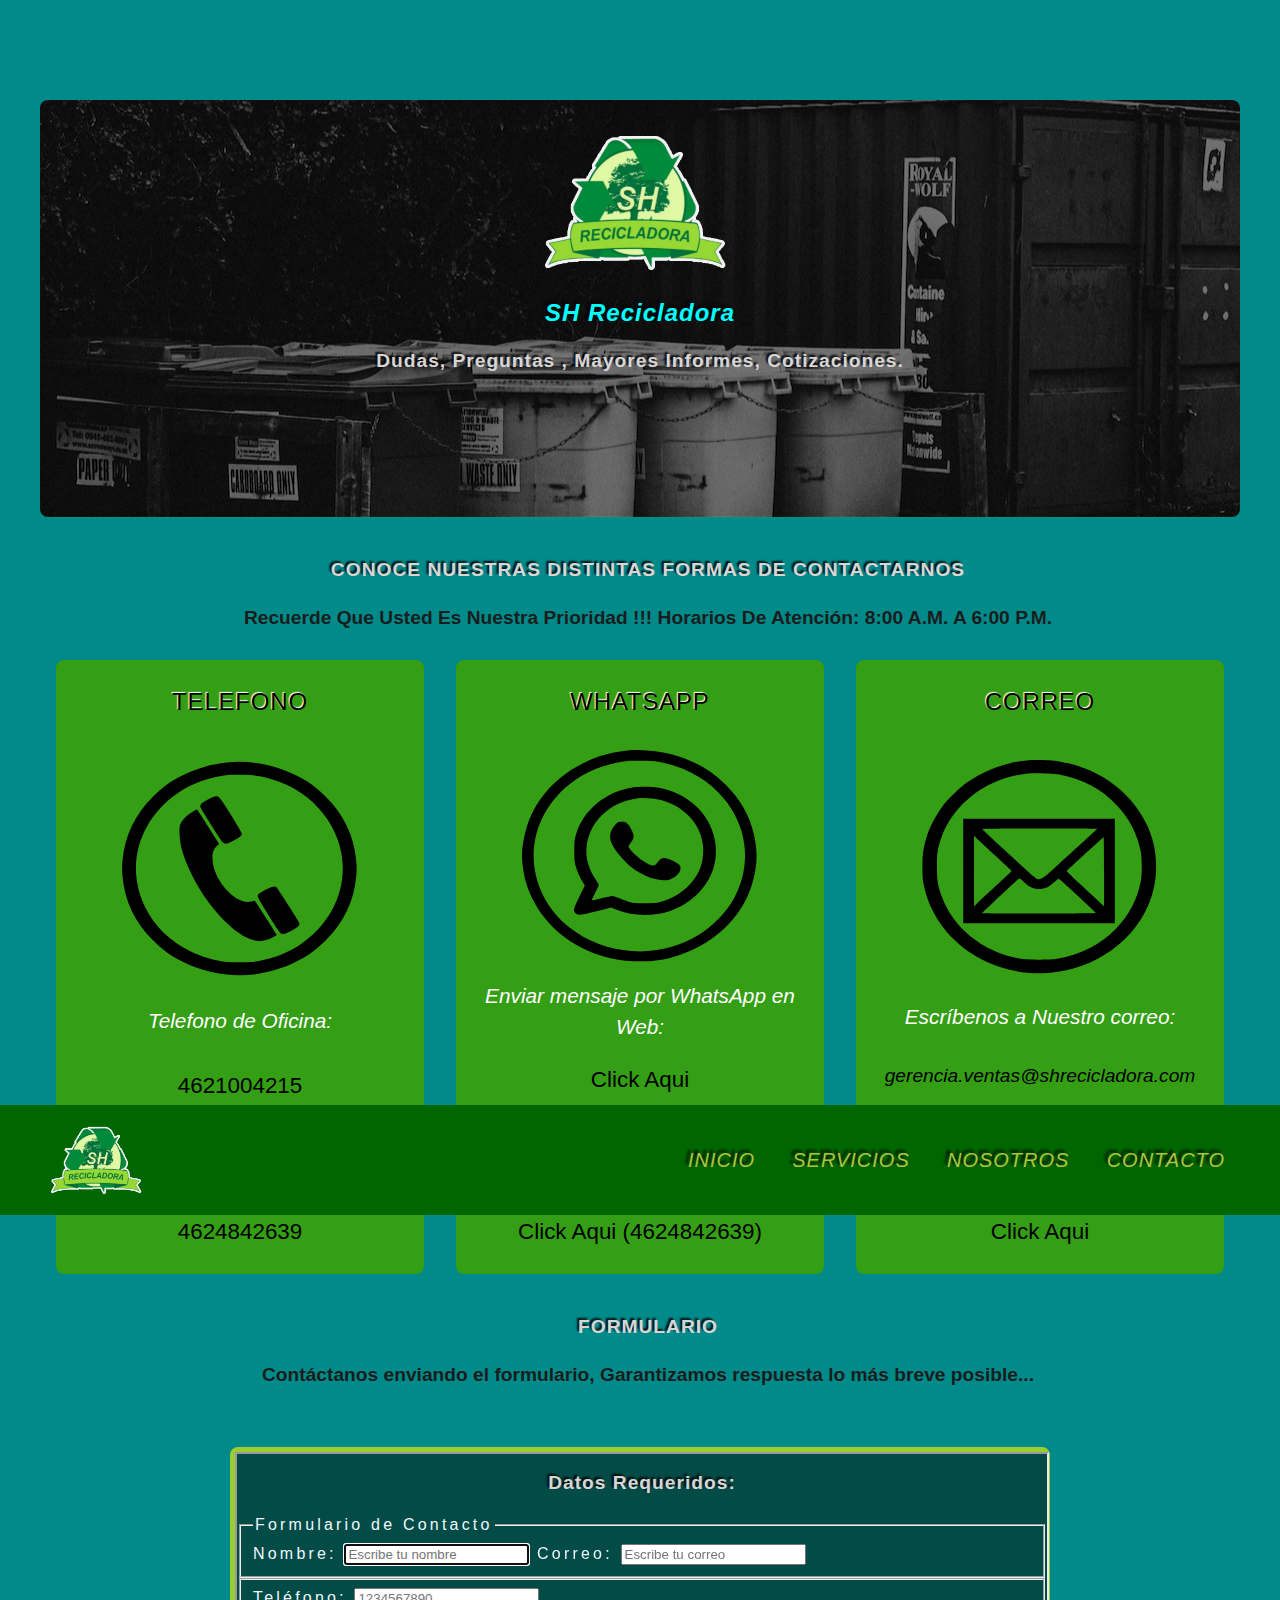
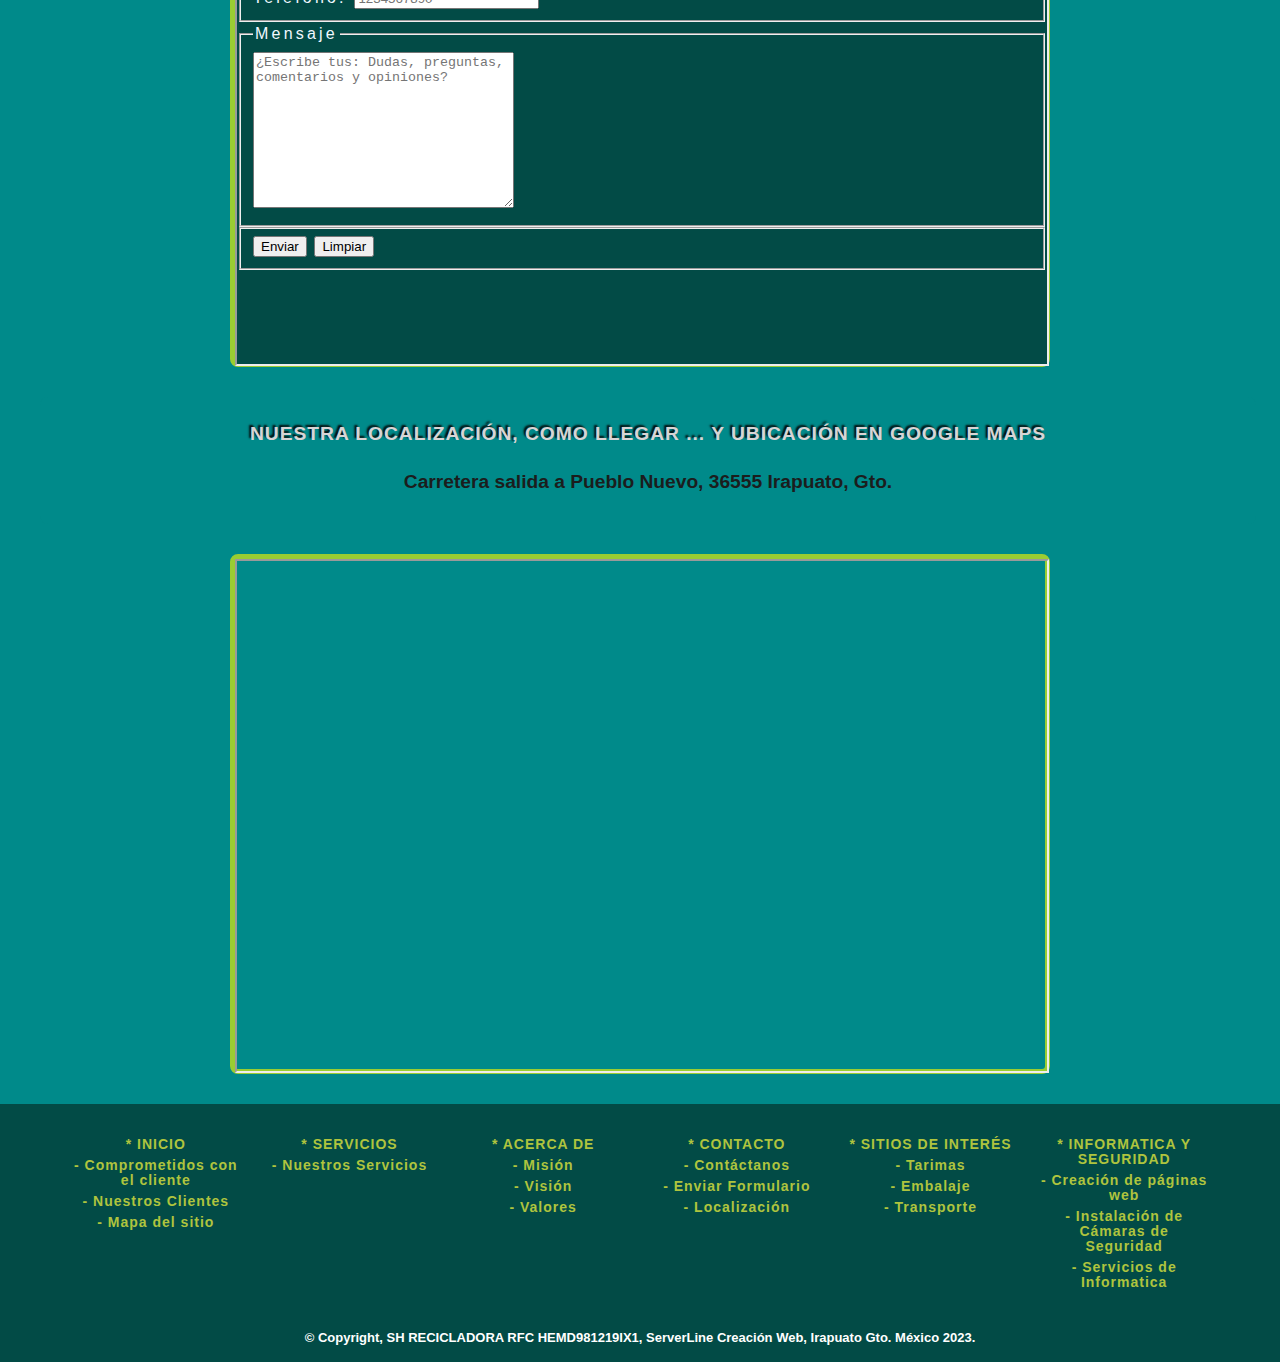
==== contacto.html @ 77ca1324 "project-complete" ====
<!DOCTYPE html>
<html lang="es">
<head id="CON">
    <meta charset="UTF-8">
    <meta http-equiv="X-UA-Compatible" content="IE=edge">
    <meta name="viewport" content="width=device-width, initial-scale=1.0">
    <meta name="descripcion" content="Servicios de manejo y transporte de residuos, especiales, industriales y domésticos e instalación de contenedores, cumpliendo con las normas de calidad y seguridad.">
    <meta name="keywords" content="Recolección de residuos, manejo de residuos, manejo de solidos, Reducir el impacto ambiental, instalación de contenedores, medio ambiente Guanajuato">
    <meta name="robots" content="index,follow">
    <title>SH Servicios</title>
    <link rel="shortcut icon" href="assets/icon/favicon.ico" type="image/ico">
    <link rel="stylesheet" href="assets/css/style.css">
</head>
<body>
    <header class="header">
        <div class="container logo-nav-container">
                <img class="logo" src="assets/img/logoSH-1.png" alt="logo SH Recicladora">
            <nav class="nav">
              <ul class="nav-menu">
                <li class="nav-menu-item">
                    <a href="index.html" class="nav-menu-link">Inicio</a></li>
                <li class="nav-menu-item">
                    <a href="servicios.html" class="nav-menu-link">Servicios</a></li>
                <li class="nav-menu-item">
                    <a href="nosotros.html" class="nav-menu-link">Nosotros</a></li>
                <li class="nav-menu-item">
                    <a href="contacto.html#CON" class="nav-menu-link">Contacto</a></li>
             </ul>
          </nav>     
        </div>        
    </header>   
    <main class="main">
        <div class="container-contacto imgcontainer">
           <img class="logo-ini" src="assets/img/logoSH-1.png" alt="logo SH Recicladora">
               <h1 class="name-emp">SH Recicladora</h1>
               <h2 id="CL" class="titulo">Dudas, Preguntas , Mayores Informes, Cotizaciones.</h2>
   </div>   
<section class="section">
    <div class="container-services">
      
       <div class="servicios-container">
           <div class="box_section">
               <h2 class="titulo">CONOCE NUESTRAS DISTINTAS FORMAS DE CONTACTARNOS</h2>
               <h3 class="descripcion">Recuerde Que Usted Es Nuestra Prioridad !!! Horarios De Atención: 8:00 A.M. A 6:00 P.M.</h3>
           </div>        
      </div>
      <div class="group-contacto">
         <div class="group-contacto-icon">
            <div class="contacto-icon">
               <p class="text-icon-contacto">TELEFONO</p>
               <img src="assets/img/tel.svg" alt="icon telefono">
               <p class="text-icon-text">Telefono de Oficina:</p><a class="cont-link" href="tel:+524621004215">4621004215</a>
               <p class="text-icon-text">Asesor personalizado:</p><a class="cont-link"  href="tel:+524624842639">4624842639</a>
           </div>
           <div class="contacto-icon">
            <p class="text-icon-contacto">WHATSAPP</p>
               <img src="assets/img/whats.svg" alt="icon WhatsApp">
               <p class="text-icon-text">Enviar mensaje por WhatsApp en Web:</p><a class="cont-link" href="https://web.whatsapp.com/send/?phone=524624842639" target="_blank">Click Aqui</a>
               <p class="text-icon-text">Enviar mensaje a WhatsApp con la aplicación:</p><a class="cont-link" href="https://api.whatsapp.com/send?phone=524624842639" target="_blank">Click Aqui (4624842639)</a>
           </div>
           <div class="contacto-icon">
            <p class="text-icon-contacto">CORREO</p>
               <img src="assets/img/correo.svg" alt="icon correo">
               <p class="text-icon-text">Escríbenos a Nuestro correo:</p><a class="cont-link-correo">gerencia.ventas@shrecicladora.com</a>
               <p class="text-icon-text">Enviar Correo:</p><a class="cont-link" href="mailto:gerencia.ventas@shrecicladora.com?subject=Necesito-información">Click Aqui</a>
           </div>
         </div>
       </div>
    </div>
   </section>

    <section>
      <div class="servicios-container">
      <div class="box_section">
          <h2 class="titulo">FORMULARIO</h2>
          <h3 class="descripcion">Contáctanos enviando el formulario, Garantizamos respuesta lo más breve posible...</h3>
      </div>        
    </div>
  </section>
  <div class="content-frame">
    <iframe  class="ubication" src="formulario.html" allowfullscreen="" loading="lazy" referrerpolicy="no-referrer-when-downgrade"></iframe>
</div>
    <section>
        <div id="MAP" class="servicios-container">
        <div class="box_section">
            <h2 class="titulo">NUESTRA LOCALIZACIÓN, COMO LLEGAR ... Y UBICACIÓN EN GOOGLE MAPS</h2>
            <h3 class="descripcion">Carretera salida a Pueblo Nuevo, 36555 Irapuato, Gto.</h3>
        </div>        
      </div>
    </section>
    <div class="content-frame">
         <iframe class="ubication" src="https://www.google.com/maps/embed?pb=!1m18!1m12!1m3!1d1109.9800712113222!2d-101.36092366255862!3d20.64869601468327!2m3!1f0!2f0!3f0!3m2!1i1024!2i768!4f13.1!3m3!1m2!1s0x842c7e3e8316caa7%3A0x83712233f9ca1e9a!2sSh%20Recicladora!5e0!3m2!1ses-419!2smx!4v1686993323607!5m2!1ses-419!2smx" allowfullscreen="" loading="lazy" referrerpolicy="no-referrer-when-downgrade"></iframe>
    </div>
   <!-- FOOTER -->
</main> 
<footer id="MS" class="container-footer">
    <div class="footer_seccion"> 
      <div class="footer_inicio">
         <div class="footer_servicios"> 
            <nav class="nav-footer">   
          <ul class="nav-maps">
            <li class="nav-map-item">
                <a href="index.html" class="nav-map-link">* INICIO</a></li>
            <li class="nav-map-item">
                <a href="index.html#CC" class="nav-map-link">- Comprometidos con el cliente</a></li>
            <li class="nav-map-item">
                <a href="index.html#NC" class="nav-map-link">- Nuestros Clientes</a></li>
            <li class="nav-map-item">
                <a href="index.html#MS" class="nav-map-link">- Mapa del sitio</a></li>
          </ul>
        </nav>    
          </div>
      <div class="footer_servicios"> 
        <nav class="nav-footer"> 
         <ul class="nav-maps">
            <li class="nav-map-item">
                <a href="servicios.html" class="nav-map-link">* SERVICIOS</a></li>
            <li class="nav-map-item">
                <a href="servicios.html#SS" class="nav-map-link">- Nuestros Servicios</a></li>
         </ul>
        </nav>
      </div>
        <div class="footer_acerca">
            <nav class="nav-footer">    
          <ul class="nav-maps">
            <li class="nav-map-item">
                <a href="nosotros.html" class="nav-map-link">* ACERCA DE</a></li>
            <li class="nav-map-item">
                <a href="nosotros.html#MIS" class="nav-map-link">- Misión</a></li>
            <li class="nav-map-item">
                <a href="nosotros.html#VISION" class="nav-map-link">- Visión</a></li>
           <li class="nav-map-item">
                <a href="nosotros.html#VAL" class="nav-map-link">- Valores</a></li>
          </ul>
            </nav>
        </div>
        <div class="footer_contacto">   
            <nav class="nav-footer"> 
          <ul class="nav-maps">
            <li class="nav-map-item">
                <a href="contacto.html#CON" class="nav-map-link">* CONTACTO</a></li>
            <li class="nav-map-item">
                <a href="contacto.html#CL" class="nav-map-link">- Contáctanos</a></li>
            <li class="nav-map-item">
                <a href="contacto.html#FORM" class="nav-map-link">- Enviar Formulario</a></li>
            <li class="nav-map-item">
                <a href="contacto.html#MAP" class="nav-map-link">- Localización</a></li>
         </ul>
            </nav>
        </div>
         <div class="footer_sitios"> 
            <nav class="nav-footer"> 
           <ul class="nav-maps">
            <li class="nav-map-item">
                <a href="#" class="nav-map-link">* SITIOS DE INTERÉS</a></li>
            <li class="nav-map-item">
                <a href="#" class="nav-map-link">- Tarimas</a></li>
            <li class="nav-map-item">
                <a href="#" class="nav-map-link">- Embalaje</a></li>
            <li class="nav-map-item">
                <a href="#" class="nav-map-link">- Transporte</a></li>
            </ul>
            </nav>
          </div>
         <div class="footer_informatica"> 
            <nav class="nav-footer"> 
            <ul class="nav-maps">
             <li class="nav-map-item">
               <a href="#" class="nav-map-link">* INFORMATICA Y SEGURIDAD</a></li>
            <li class="nav-map-item">
               <a href="#" class="nav-map-link">- Creación de páginas web</a></li>
            <li class="nav-map-item">
               <a href="#" class="nav-map-link">- Instalación de Cámaras de Seguridad</a></li>
            <li class="nav-map-item">
                <a href="#" class="nav-map-link">- Servicios de Informatica</a></li>
         </ul>
         </nav>
         </div> 
      </div>
    </div> 
        <div class="copyrith">
          <h3 class="pie-page">&#169; Copyright, SH RECICLADORA RFC HEMD981219IX1, ServerLine Creación Web, Irapuato Gto. México 2023.</h3>
        </div>
    </footer>  
</body>
</html>
---- assets/css/style.css ----
html {
    font-size: 16px;
    line-height: 1.5;
}
.form-body {
    margin: 0;
    background-color: #024b46;
}
body {
   /***padding-top: 100px;***/
    margin: 0;
    background-color: #008a8a;
    display: grid;
    min-height: 100vh;
    grid-template-rows: auto 1fr auto;
}
.logo {
    height: 70px;
    margin-right: 40px;
    margin-left: 10px;
}
.header {
    background: hsl(120, 100%, 20%);
 /***   height: 100px;
    position: fixed;
    width: 100%;
    top: 0;
    left: 0;***/
    position: fixed;
    width: 100%;
    padding:  0.3em 0;
    letter-spacing:  0.2em;
    margin-bottom: 5em;

}
.formulario {
    font-family: Arial, Helvetica, sans-serif;
    font-size: 16px;
    color: #f0f8ff;
    letter-spacing:  0.2em;
}  
.logo-nav-container {
    display: flex;
    justify-content: space-between;
    align-items: center;
    margin: 0 auto;
}
.nav-menu {
    margin: 0;
    padding: 0;
    list-style: none;
}
.container {
    width: 96%;
    max-width: 1200px;
    align-items: center;
    margin: 0 auto;
}

.nav-menu-item {
    display: inline-block;
    line-height:  92px;
    margin: 0 auto;
}
.nav-menu-link {
    display: flex;
    text-decoration: none;
    text-shadow: -3px -3px 3px hsl(0, 0%, 2%);
    /***-webkit-text-stroke: 1px #afc43e;***/
    letter-spacing: 1px;
    color: #afc43e;
    font-family:'Gill Sans', 'Gill Sans MT', Calibri, 'Trebuchet MS', sans-serif;
    font-style: oblique;
    font-size:  20px;
    padding: 4px 15px;
    border-radius: 3px;
    text-transform: uppercase;
}
.nav-menu-link:hover {
    color: #f0f8ff;
    /***cursor: pointer;***/
}
.nav-menu-link:active {
    color: hsl(60, 3%, 6%);
}
.nav-menu-link:focus {
    color: #93ff05;
}
.main {
    width: 1200px;
    height: auto;    
    margin: 0 auto;
}
.container-nosotros {
    padding-top: 2rem;
    padding-bottom: 5.3rem;
    background-image: linear-gradient(rgba(0,0,0,0.5), rgba(0,0,0,0.5)), url(../img/nosotros2.jpg);
    background-position: center center;
    background-repeat: no-repeat;
    width: 1200px;
    height: 180px;    
    margin: 0 auto;
}
.container-service {
    padding-top: 2rem;
    padding-bottom: 5.3rem;
    background-image: linear-gradient(rgba(0,0,0,0.5), rgba(0,0,0,0.5)), url(../img/servicios.jpg);
    background-position: center center;
    background-repeat: no-repeat;
    width: 1200px;
    height: 180px;    
    margin: 0 auto;
}
.container-main {
    padding-top: 2rem;
    padding-bottom: 5.3rem;
    background-image: linear-gradient(rgba(0,0,0,0.5), rgba(0,0,0,0.5)), url(../img/bg-home.jpg);
    background-position: center center;
    background-repeat: no-repeat;
    width: 1200px;
    height: 180px;    
}
.container-contacto {
    padding-top: 2rem;
    padding-bottom: 5.3rem;
    background-image: linear-gradient(rgba(0,0,0,0.5), rgba(0,0,0,0.5)), url(../img/contenedor.jpg);
    background-position: center center;
    background-repeat: no-repeat;
    width: 1200px;
    height: 180px;    
    margin: 0 auto;
}
.imgcontainer {
    border-radius: 0.5em;
    /***display: flexbox;***/
    justify-content: space-between;
    align-items: center;
    text-align: center;
    width: 1200px;
    height: 300px;    
    margin-top: 100px;
}
.logo-ini {
    display: flexbox;
    align-content: center;
    height: 140px;
    margin-right: 10px;
}
.name-emp {
    font-family:'Segoe UI', Tahoma, Geneva, Verdana, sans-serif;
    letter-spacing: 1px;
    text-shadow: -3px -3px 3px hsl(0, 0%, 2%);
    color: #00ffff;
    font-style: oblique;
    font-size: 1.5rem;
    text-align: center;
    
}
.titulo {
    font-family: 'Segoe UI', Tahoma, Geneva, Verdana, sans-serif;
    color: #d8d5d5;
    margin: 15px;
    /**margin-left: 100px;***/
    text-shadow: -2px -2px 2px hsl(0, 0%, 2%);
    letter-spacing: 1px;
    font-size: 1.2rem;
    text-align: center;
}
.descripcion {
    font-family: Arial, Helvetica, sans-serif;
    font-size: 1.2rem;
    color: #1b1d1d;
    text-align: center;
}

/*** ICONS SLIDE***/
.container-services {
    max-width: 1200px;
    padding: 1em;
    align-items: center;
    flex-direction: column;
    gap: 1em;
}
.servicios-container {
    align-items: center;
    gap: 1em;

}

.servicios-container .box_section:nth-child(1) {
    background-color: #008a8a;
}

.servicios-container .box_section {
    width: 100%;
    padding: 0.5em;
    border-radius: 0.5em;
    min-height: 50px;
    align-items: center;
    flex-direction: column;
    justify-content: space-between;
}
/* Main */
.group-services {
    align-items: center;
}

/* main menu*/
.group-services-icons {
    width: 100%;
    display: flex;
    flex-wrap: nowrap;
    gap: 1em;
}

.group-services-icons .service_icons {
    padding:0cap;
    border-radius: 0.5em;
    width: 24%;
    min-height: 200px;
    display: flex;
    flex-direction: column;
    justify-content: space-between;
}

.group-services-icons .service_icons:nth-child(1) {
    background-color: #349e14;
}

.group-services-icons .service_icons:nth-child(2) {
    background-color: #349e14;
}

.group-services-icons .service_icons:nth-child(3) {
    background-color: #349e14;
}

.group-services-icons .service_icons:nth-child(4) {
    background-color: #349e14;
}
/***MAIN DE icons PAGE SERVICIOS***/
.group-service-icon {
    width: 100%;
    display: flex;
    flex-wrap: nowrap;
    gap: 1em;
}

.group-service-icon .service_icon {
    padding:0cap;
    border-radius: 0.5em;
    width: 19%;
    min-height: 200px;
    display: flex;
    flex-direction: column;
    justify-content: space-between;
}

.group-service-icon .service_icon:nth-child(1) {
    background-color: #349e14;
}

.group-service-icon .service_icon:nth-child(2) {
    background-color: #349e14;
}

.group-service-icon .service_icon:nth-child(3) {
    background-color: #349e14;
}

.group-service-icon .service_icon:nth-child(4) {
    background-color: #349e14;
}
.group-service-icon .service_icon:nth-child(5) {
    background-color: #349e14;
}
/*** contacto **************************************************************************/
/* Main */
.group-contacto {
    align-items: center;
}

/* main menu*/
.group-contacto-icon {
    
    display: flex;
    flex-wrap: nowrap;
    gap: 2em;
}

.group-contacto-icon .contacto-icon {
    padding: 0cap;
    border-radius: 0.5em;
    width: 32%;
    min-height: 200px;
    display: flex;
    flex-direction: column;
    justify-content: space-between;
    align-items: center;
}
.group-contacto-icon .contacto-icon img {
    width: 250px;
    justify-content: space-between;
    align-items: center;
}
.group-contacto-icon .contacto-icon:nth-child(1) {
    background-color: #349e14;
}

.group-contacto-icon .contacto-icon:nth-child(2) {
    background-color: #349e14;
}

.group-contacto-icon .contacto-icon:nth-child(3) {
    background-color: #349e14;
}

/**** text icons contacto page ***/
.text-icon-contacto {
    font-family: 'Segoe UI', Tahoma, Geneva, Verdana, sans-serif;
    color: #000000;
    text-shadow: -1px -1px 1px hsl(0, 0%, 100%);
    letter-spacing: 0.8px;
    font-size: 1.5rem;
    text-align: center;
}
.text-icon-text {
    text-decoration: none;
    padding: 0px;
    font-family: Arial, Helvetica, sans-serif;
    font-size: 1.3rem;
    font-style: italic;
    color: #ffffff;
    text-align: center;
    margin: 10px;

}
/*** LINK CORREO EN CONTACTO***/
.cont-link-correo {
    text-decoration: none;
    padding: 10px;
    font-family: Arial, Helvetica, sans-serif;
    font-style: italic;
    font-size: 1.2rem;
    color: #000000;
    text-align: center;
    margin-bottom: 2rem;
}
/*** TEXT ICONS CONTACTO ***/
.cont-link {
    text-decoration: none;
    padding: 10px;
    font-family: Arial, Helvetica, sans-serif;
    font-size: 1.4rem;
    color: #000000;
    text-align: center;
    margin-bottom: 1rem;

}
.cont-link :hover {
    color: #ffffff;
    /***cursor: pointer;***/
}
.cont-link :active {
    color: hsl(182, 83%, 45%);
}
.cont-link :focus {
    color: #cd05ff;
}
/************* Map GOOGGLE **************/
.content-frame {
    position: flex;
    width: 810px;
    height: 510px;
    border-radius: 0.5em;
    margin-top: 1px;
    margin: 0 auto;
    border: 5px solid yellowgreen;
    margin: 30px auto;
}
.ubication {
    width: inherit;
    height: inherit;
   /*** object-fit: cover;***/
}

/*** text icons main inicio***/
.text-icons {
    font-family: 'Segoe UI', Tahoma, Geneva, Verdana, sans-serif;
    color: #000000;
    text-shadow: -1px -1px 1px hsl(0, 0%, 100%);
    letter-spacing: 0.8px;
    font-size: 1.3rem;
    text-align: center;
}
/*** text icons page servicios main***/
.text-icon {
    font-family: 'Segoe UI', Tahoma, Geneva, Verdana, sans-serif;
    color: #000000;
    text-shadow: -1px -1px 1px hsl(0, 0%, 100%);
    letter-spacing: 0.8px;
    font-size: 1.2rem;
    text-align: center;
}
/** text MAIN inicio **/
.text-descrip-icons {
    font-family: Arial, Helvetica, sans-serif;
    font-size: 1.1rem;
    color: #ffffff;
    text-align: center;
    margin: 5px;

}
/*** text main page servicios***/
.text-descrip-icon {
    font-family: Arial, Helvetica, sans-serif;
    font-size: 1.2rem;
    color: #ffffff;
    text-align: center;
    margin: 5px;
}
/*** servicios slide ****/
.servicios-img {
    background-image: linear-gradient(rgba(0,0,0,0.5), rgba(0,0,0,0.5)), url(../img/infra.jpg);
}
/*** clientes en inicio slide ****/
.clientes-img {
    background-image: linear-gradient(rgba(0,0,0,0.5), rgba(0,0,0,0.5)), url(../img/track.jpg);
}
/*** nosotros slide ***/
.mision-img {
    background-image: linear-gradient(rgba(0,0,0,0.5), rgba(0,0,0,0.5)), url(../img/nosotros1.jpg);
}
.valores-img {
    background-image: linear-gradient(rgba(0,0,0,0.5), rgba(0,0,0,0.5)), url(../img/nosotros1.jpg);
}
/**** nosotros pages secciones ******/


.titulo-nosotros {
    padding: 15px 0px;
    color: #00ffff;
    font-family: 'Segoe UI', Tahoma, Geneva, Verdana, sans-serif;
    text-shadow: -1px -1px 1px #000000;
    letter-spacing: 1px;
    text-align: center;
    font-size: 25px;

}
.descripcion-nosotros {
    padding: 20px 0px;
    color: #61f00e;
    font-family: Arial, Helvetica, sans-serif;
    text-shadow: -1px -1px 1px #000000;
    letter-spacing: 1px;
    text-align: center;
    font-size: 17px;
}
/*** text en slide page nosotros ***/
.nosotros-text {
    padding: 0px 0px;
    color: #0ac7e9;
    font-family: Arial, Helvetica, sans-serif;
    text-shadow: -1px -1px 1px #000000;
    letter-spacing: 1px;
    text-align: center;
    font-size: 17px;
}
/*** TITULO EN SLIDE NOSOTROS PAGE***/
.txt-tit-nosotros {
    padding: 35px 0px;
    color: #61f00e;
    font-family: 'Segoe UI', Tahoma, Geneva, Verdana, sans-serif;
    text-shadow: -1px -1px 1px #000000;
    letter-spacing: 1px;
    text-align: center;
    font-size: 25px;
    
}
/*** box en slide pages ***/
.bg-sec1 {
  /***position: absolute;***/
  border-radius: 0.5em;
  background-attachment: fixed;
  background-size: auto;
  background-position: center;
  width: 100%;
  height: 300px;
  margin: 30px auto;
}
/*** text en slide pages ***/
.bg-txt1 {
    font-family: 'Segoe UI', Tahoma, Geneva, Verdana, sans-serif;
    padding: 130px 0px;
    color: #1bf3a0;
    text-shadow: -1px -1px 1px #000000;
    letter-spacing: 1px;
    text-align: center;
    font-size: 20px;
}
.img-clientes {
    
    width: auto;
    height: auto;
}
.img-container {
    justify-content: space-between;
    text-align: center;
    width: auto;
    height: auto;    
    margin: 30px auto;
}
/*** UBICACION CONTACTO ***/
.ubication {
   

}
/*** FOOTER NAV ***/

.container-footer  {
    /***border-radius: 0.5em;***/
    background: #024b46; 
    text-align: center;
    padding: 0.1em 0;
   /*** margin-top: auto;***/
    /***width: auto;***/
    /***justify-content: space-between;***/
}
.titulo-map {
    width: 98%;
    height: 90%;
    text-decoration: none;
    text-shadow: -2px -2px 2px hsl(0, 0%, 2%);
    /***-webkit-text-stroke: 1px #afc43e;**/
    color: #afc43e;
    font-family:'Gill Sans', 'Gill Sans MT', Calibri, 'Trebuchet MS', sans-serif;
    font-size:  14px;
    padding: 4px 5px;
    border-radius: 2px;
    margin-right: 2px;
}
.map {
    text-align: left;
    width: 1200px;
    height: 16px;
}
.footer_seccion {
    width: 90%;
	max-width: 1200px;
	margin: auto;
	padding: 20px 0;

    /*** grid ***/
    display: grid;
    grid-template-columns: 6fr auto;
    
}
.footer_inicio {
    
    /*** grid ***/
    display: grid;
    grid-template-columns: repeat(6, 1fr);
    gap: 10px;
}
.nav-footer {
    border-radius: 5px;
	min-height: 5px;
	font-weight: bold;
	padding: 5px;
	/**position: relative;**/
	overflow: hidden;
	background-size: cover;
	background-position: center center;
}
.text-footer {
    font-family: Arial, Helvetica, sans-serif;
    font-size: 16px;
    color: #141414;
   text-align: center;
   margin: 20px;
}

.nav-maps {
    margin: 0;
    padding: 0;
    list-style: none;
    
}
.nav-map-item {
    display: flex;
    line-height:  15px;
    margin: 0px auto;
    
}

.nav-map-link {
    width: 100%;
    height: 100%;
    text-decoration: none;
    letter-spacing: 1px;
    color: #afc43e;
    font-family:'Gill Sans', 'Gill Sans MT', Calibri, 'Trebuchet MS', sans-serif;
    font-size:  14px;
    border-radius: 5px;
    margin-inline: 3px;
    margin-top: 6px;
    
}
.nav-map-link:hover {
    color: #f0f8ff;
    /***cursor: pointer;***/
}
.nav-map-link:active {
    color: hsl(60, 3%, 6%);
}
.nav-map-link:focus {
    color: #93ff05;
}
.pie-page {
    height: 20px;
    justify-content: space-between;
    font-family: Arial, Helvetica, sans-serif;
    font-size: 13px;
    color: #ffffff;
    text-align: center;
    
}
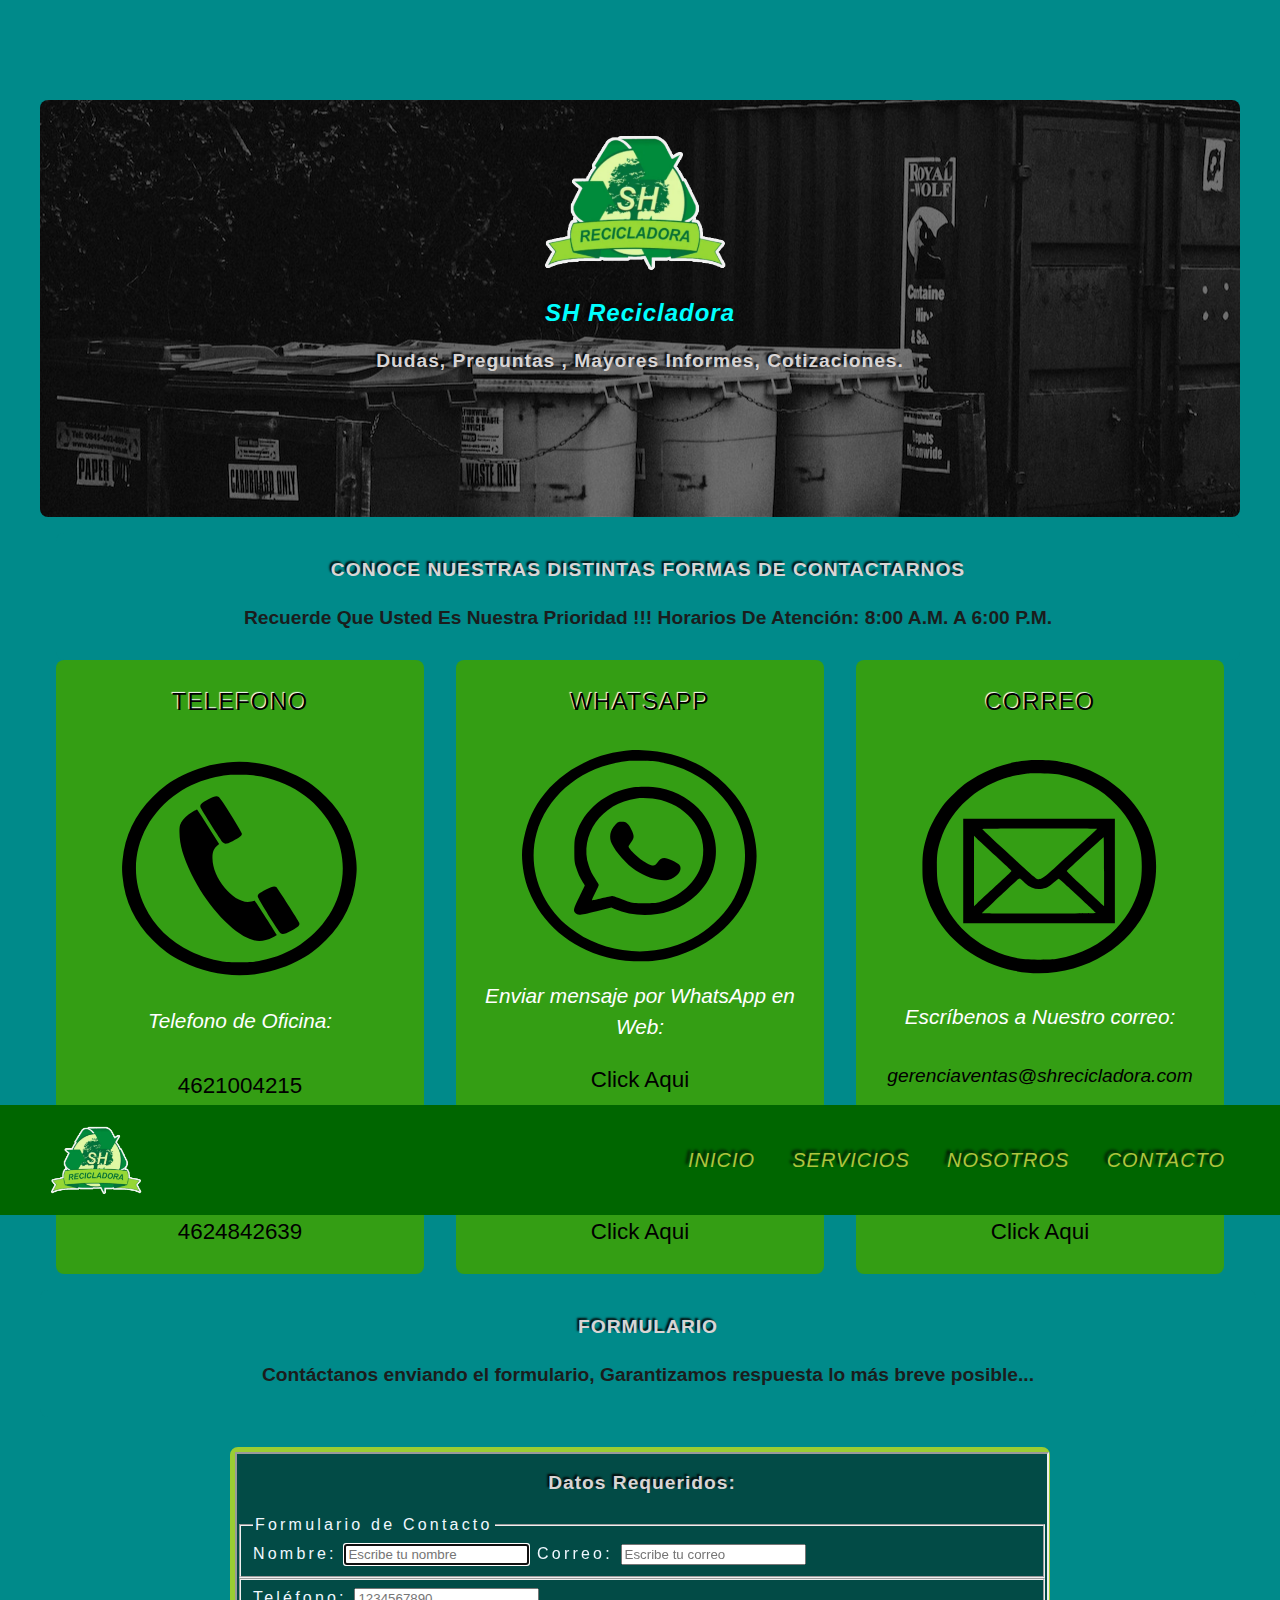
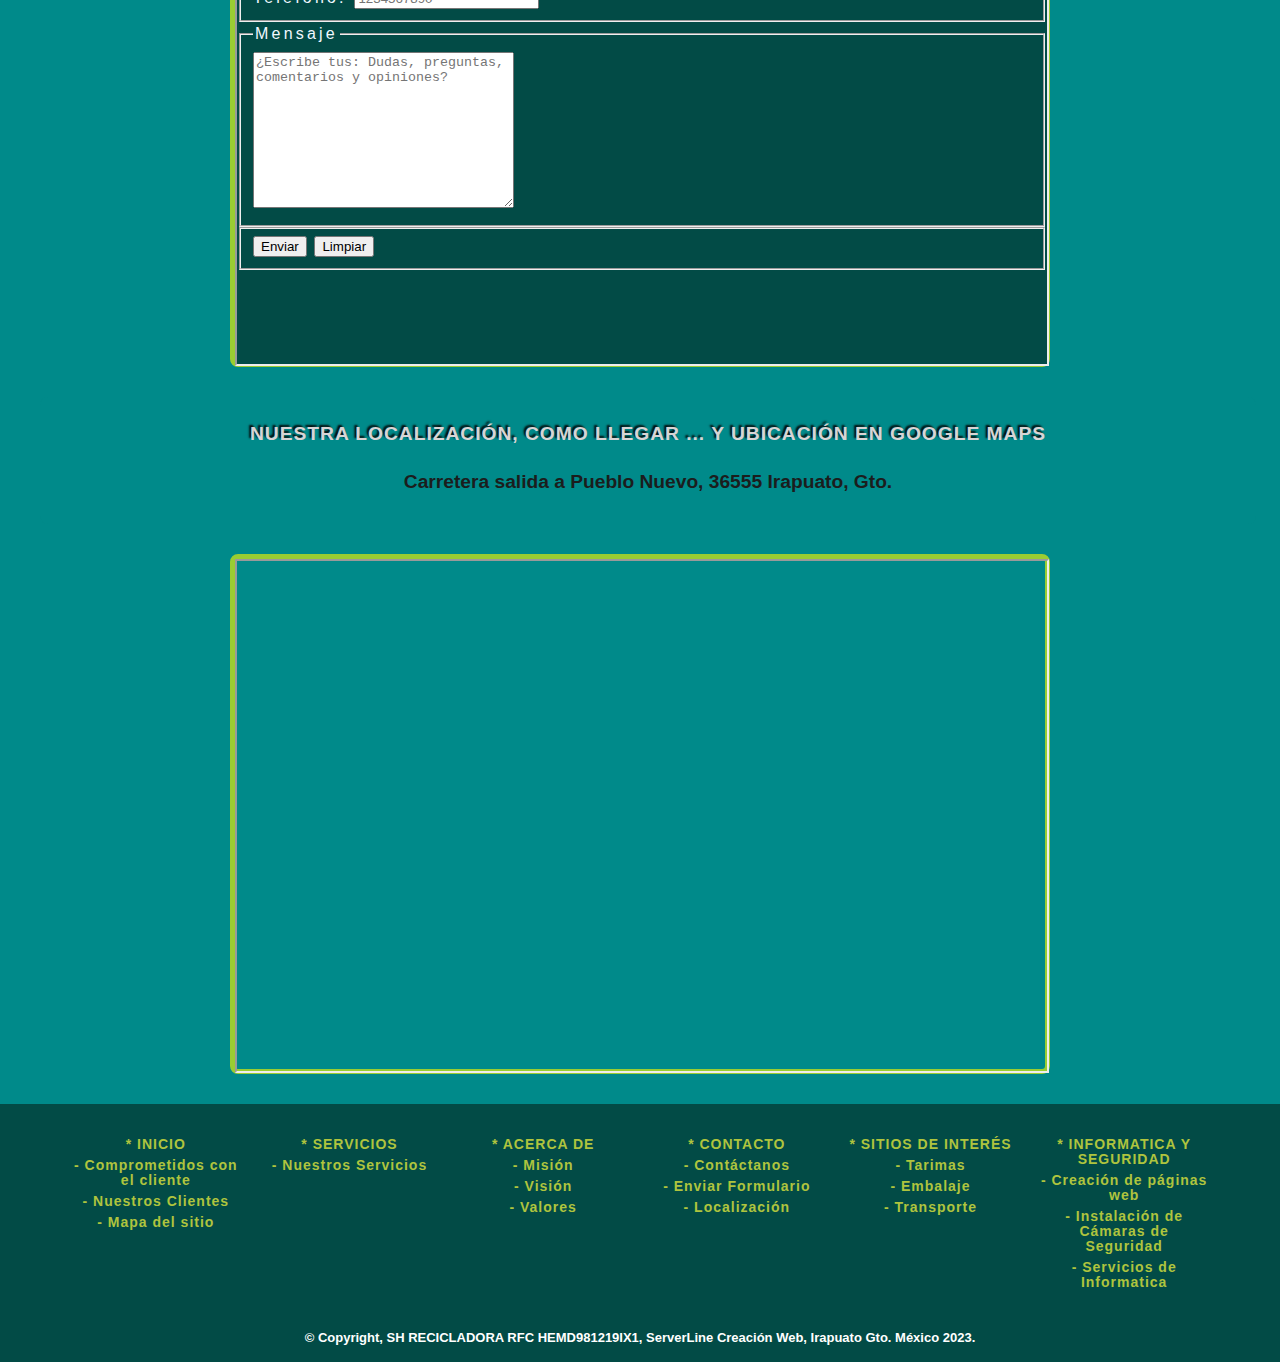
==== commit 78595f9d: "actualizado palabara scrap y correos nuevos" ====
--- a/contacto.html
+++ b/contacto.html
@@ -7,7 +7,7 @@
     <meta name="descripcion" content="Servicios de manejo y transporte de residuos, especiales, industriales y domésticos e instalación de contenedores, cumpliendo con las normas de calidad y seguridad.">
     <meta name="keywords" content="Recolección de residuos, manejo de residuos, manejo de solidos, Reducir el impacto ambiental, instalación de contenedores, medio ambiente Guanajuato">
     <meta name="robots" content="index,follow">
-    <title>SH Servicios</title>
+    <title>SH Contacto</title>
     <link rel="shortcut icon" href="assets/icon/favicon.ico" type="image/ico">
     <link rel="stylesheet" href="assets/css/style.css">
 </head>
@@ -56,13 +56,13 @@
             <p class="text-icon-contacto">WHATSAPP</p>
                <img src="assets/img/whats.svg" alt="icon WhatsApp">
                <p class="text-icon-text">Enviar mensaje por WhatsApp en Web:</p><a class="cont-link" href="https://web.whatsapp.com/send/?phone=524624842639" target="_blank">Click Aqui</a>
-               <p class="text-icon-text">Enviar mensaje a WhatsApp con la aplicación:</p><a class="cont-link" href="https://api.whatsapp.com/send?phone=524624842639" target="_blank">Click Aqui (4624842639)</a>
+               <p class="text-icon-text">Enviar mensaje a WhatsApp con la aplicación:</p><a class="cont-link" href="https://api.whatsapp.com/send?phone=524624842639" target="_blank">Click Aqui</a>
            </div>
            <div class="contacto-icon">
             <p class="text-icon-contacto">CORREO</p>
                <img src="assets/img/correo.svg" alt="icon correo">
-               <p class="text-icon-text">Escríbenos a Nuestro correo:</p><a class="cont-link-correo">gerencia.ventas@shrecicladora.com</a>
-               <p class="text-icon-text">Enviar Correo:</p><a class="cont-link" href="mailto:gerencia.ventas@shrecicladora.com?subject=Necesito-información">Click Aqui</a>
+               <p class="text-icon-text">Escríbenos a Nuestro correo:</p><a class="cont-link-correo">gerenciaventas@shrecicladora.com </a>
+               <p class="text-icon-text">Enviar Correo:</p><a class="cont-link" href="mailto:gerenciaventas@shrecicladora.com?subject=Necesito-información">Click Aqui</a>
            </div>
          </div>
        </div>
--- a/assets/css/style.css
+++ b/assets/css/style.css
@@ -625,3 +625,6 @@
     text-align: center;
     
 }
+#sfc6trcedezjxdqybw982mw13m3fmllbpmc {
+    border: 0;
+}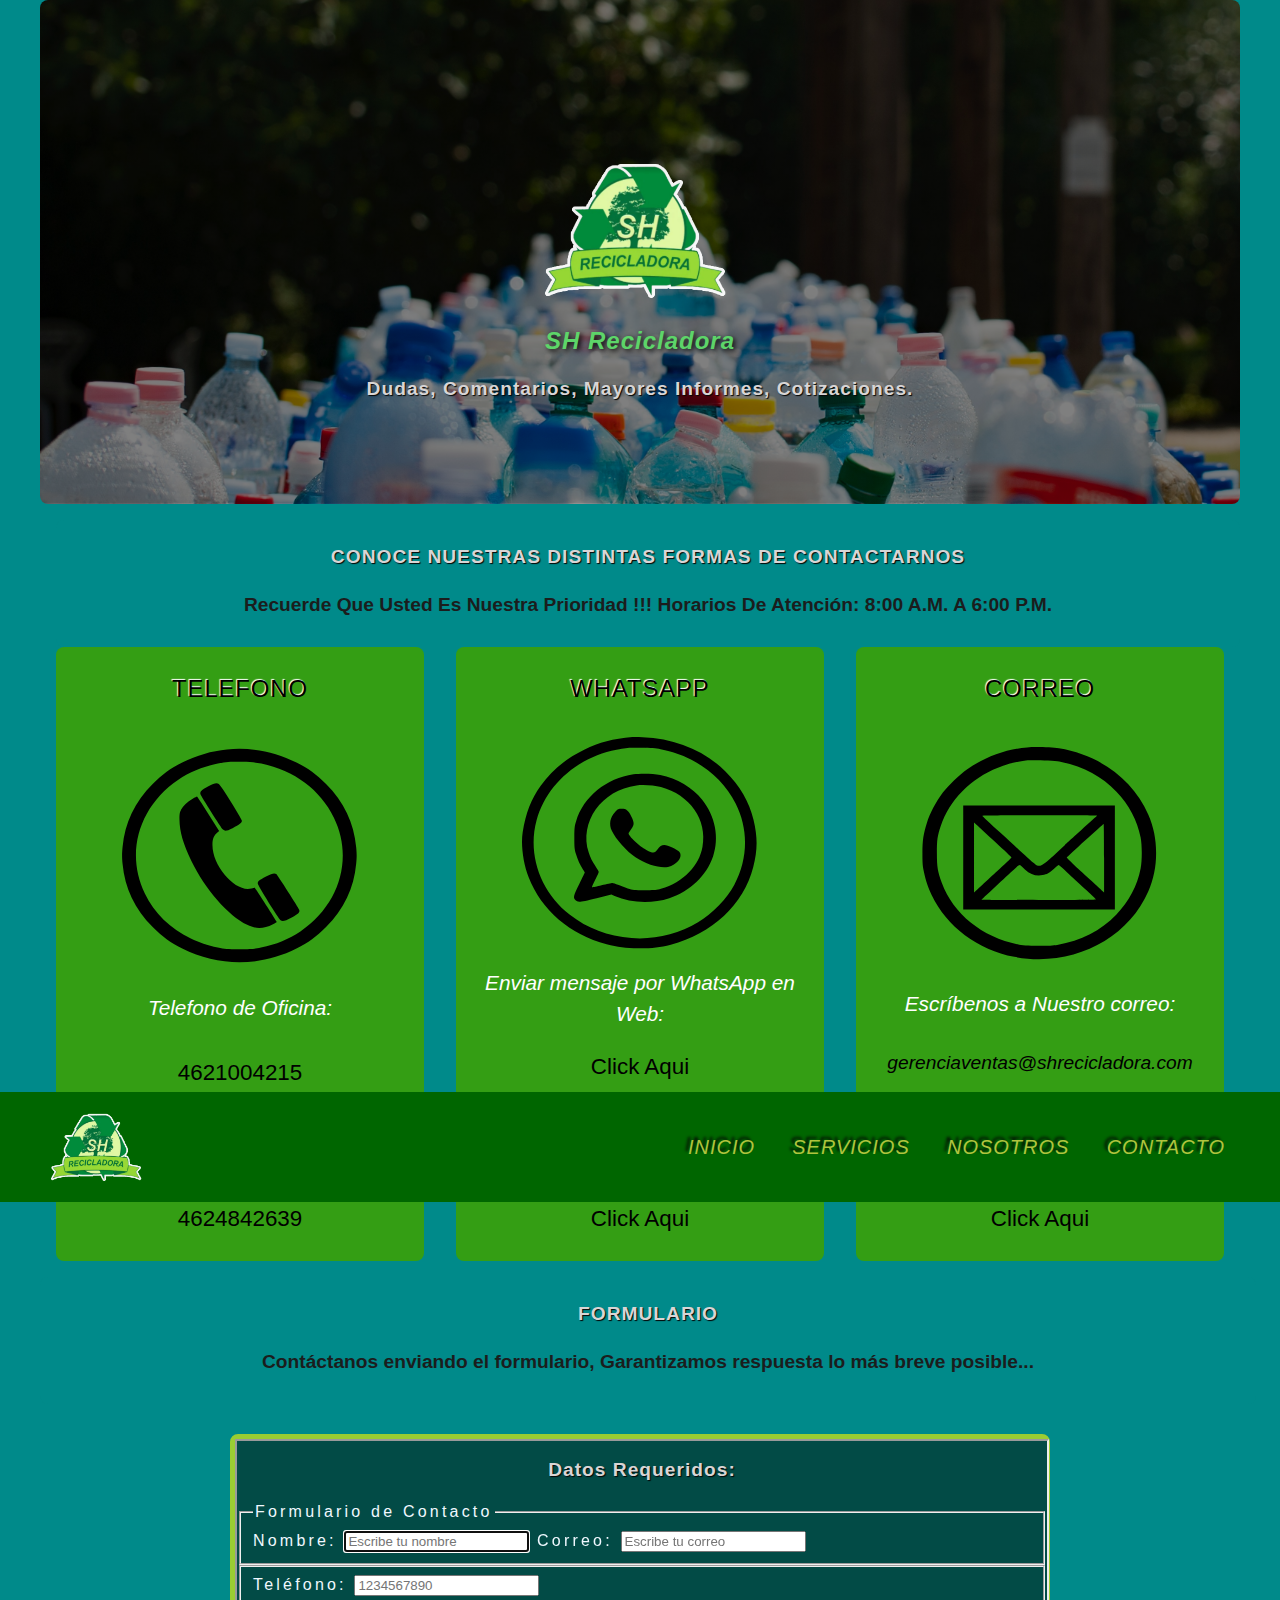
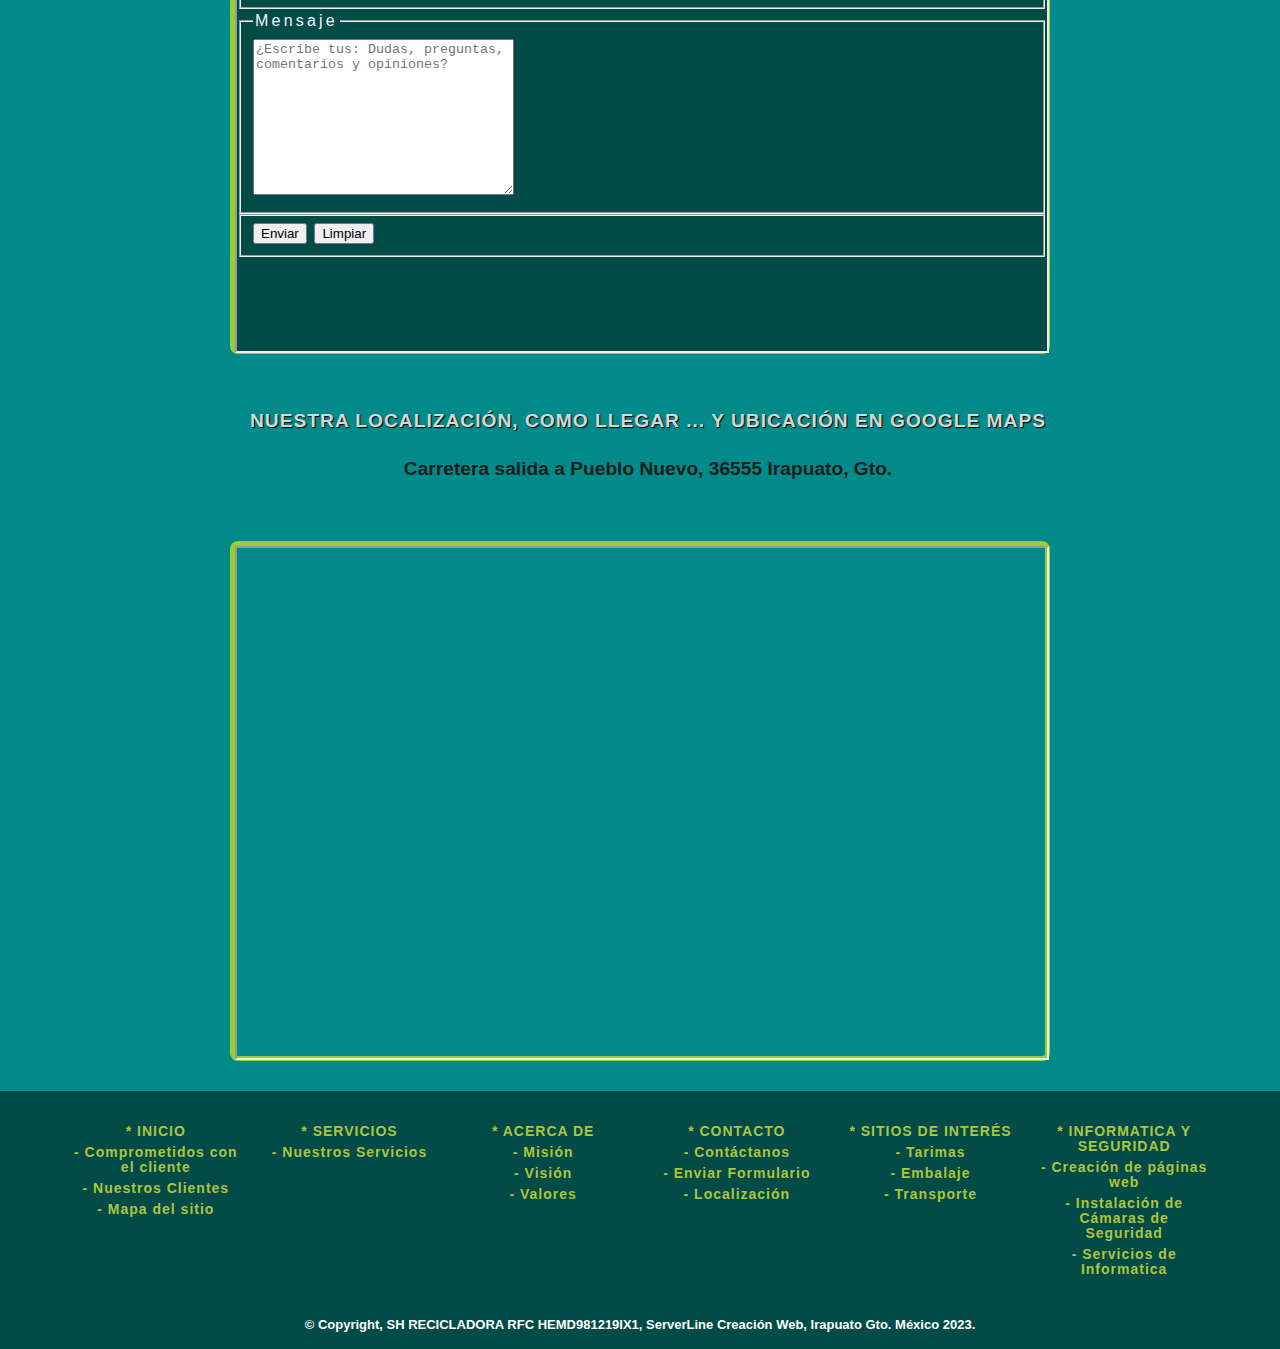
==== commit 4b03ce89: "modificando index y contacto" ====
--- a/contacto.html
+++ b/contacto.html
@@ -20,20 +20,20 @@
                 <li class="nav-menu-item">
                     <a href="index.html" class="nav-menu-link">Inicio</a></li>
                 <li class="nav-menu-item">
-                    <a href="servicios.html" class="nav-menu-link">Servicios</a></li>
+                    <a href="index.html#SS" class="nav-menu-link">Servicios</a></li>
                 <li class="nav-menu-item">
                     <a href="nosotros.html" class="nav-menu-link">Nosotros</a></li>
                 <li class="nav-menu-item">
-                    <a href="contacto.html#CON" class="nav-menu-link">Contacto</a></li>
+                    <a href="contacto.html" class="nav-menu-link">Contacto</a></li>
              </ul>
           </nav>     
         </div>        
-    </header>   
+    </header>  
     <main class="main">
         <div class="container-contacto imgcontainer">
            <img class="logo-ini" src="assets/img/logoSH-1.png" alt="logo SH Recicladora">
                <h1 class="name-emp">SH Recicladora</h1>
-               <h2 id="CL" class="titulo">Dudas, Preguntas , Mayores Informes, Cotizaciones.</h2>
+               <h2 id="CL" class="titulo">Dudas, Comentarios, Mayores Informes, Cotizaciones.</h2>
    </div>   
 <section class="section">
     <div class="container-services">
@@ -114,9 +114,9 @@
         <nav class="nav-footer"> 
          <ul class="nav-maps">
             <li class="nav-map-item">
-                <a href="servicios.html" class="nav-map-link">* SERVICIOS</a></li>
+                <a href="index.html#SI" class="nav-map-link">* SERVICIOS</a></li>
             <li class="nav-map-item">
-                <a href="servicios.html#SS" class="nav-map-link">- Nuestros Servicios</a></li>
+                <a href="index.html#SS" class="nav-map-link">- Nuestros Servicios</a></li>
          </ul>
         </nav>
       </div>
--- a/assets/css/style.css
+++ b/assets/css/style.css
@@ -10,9 +10,9 @@
    /***padding-top: 100px;***/
     margin: 0;
     background-color: #008a8a;
-    display: grid;
+    /*display: grid;*/
     min-height: 100vh;
-    grid-template-rows: auto 1fr auto;
+    /*grid-template-rows: auto 1fr auto;*/
 }
 .logo {
     height: 70px;
@@ -30,7 +30,9 @@
     width: 100%;
     padding:  0.3em 0;
     letter-spacing:  0.2em;
-    margin-bottom: 5em;
+    margin-bottom: 0.1em;
+    height: 100px;
+    
 
 }
 .formulario {
@@ -42,8 +44,7 @@
 .logo-nav-container {
     display: flex;
     justify-content: space-between;
-    align-items: center;
-    margin: 0 auto;
+    
 }
 .nav-menu {
     margin: 0;
@@ -55,6 +56,8 @@
     max-width: 1200px;
     align-items: center;
     margin: 0 auto;
+    position: relative; 
+    height: 100px;
 }
 
 .nav-menu-item {
@@ -91,18 +94,8 @@
     height: auto;    
     margin: 0 auto;
 }
-.container-nosotros {
-    padding-top: 2rem;
-    padding-bottom: 5.3rem;
-    background-image: linear-gradient(rgba(0,0,0,0.5), rgba(0,0,0,0.5)), url(../img/nosotros2.jpg);
-    background-position: center center;
-    background-repeat: no-repeat;
-    width: 1200px;
-    height: 180px;    
-    margin: 0 auto;
-}
-.container-service {
-    padding-top: 2rem;
+.container-main-inicio{
+    padding-top: 10rem;
     padding-bottom: 5.3rem;
     background-image: linear-gradient(rgba(0,0,0,0.5), rgba(0,0,0,0.5)), url(../img/servicios.jpg);
     background-position: center center;
@@ -111,46 +104,46 @@
     height: 180px;    
     margin: 0 auto;
 }
-.container-main {
-    padding-top: 2rem;
+
+.container-nosotros {
+    padding-top: 10rem;
     padding-bottom: 5.3rem;
     background-image: linear-gradient(rgba(0,0,0,0.5), rgba(0,0,0,0.5)), url(../img/bg-home.jpg);
     background-position: center center;
     background-repeat: no-repeat;
-    width: 1200px;
-    height: 180px;    
-}
-.container-contacto {
-    padding-top: 2rem;
-    padding-bottom: 5.3rem;
-    background-image: linear-gradient(rgba(0,0,0,0.5), rgba(0,0,0,0.5)), url(../img/contenedor.jpg);
-    background-position: center center;
-    background-repeat: no-repeat;
+    
     width: 1200px;
     height: 180px;    
     margin: 0 auto;
 }
+
+.container-contacto {
+    padding-top: 10rem;
+    padding-bottom: 5.3rem;
+    background-image: linear-gradient(rgba(0,0,0,0.5), rgba(0,0,0,0.5)), url(../img/sh-recicladora-page.jpg);
+    background-position: center center;
+    background-repeat: no-repeat;
+    
+    width: 1200px;
+    height: 180px;    
+    margin: 0 auto;
+}
 .imgcontainer {
     border-radius: 0.5em;
-    /***display: flexbox;***/
-    justify-content: space-between;
-    align-items: center;
-    text-align: center;
-    width: 1200px;
-    height: 300px;    
-    margin-top: 100px;
+    text-align: center;
+    width: 100%;
+    height: auto;    
+   background-size: cover;
 }
 .logo-ini {
-    display: flexbox;
-    align-content: center;
     height: 140px;
     margin-right: 10px;
 }
 .name-emp {
     font-family:'Segoe UI', Tahoma, Geneva, Verdana, sans-serif;
     letter-spacing: 1px;
-    text-shadow: -3px -3px 3px hsl(0, 0%, 2%);
-    color: #00ffff;
+    text-shadow: 2px 2px 5px hsl(0, 0%, 2%);
+    color: #5dd569;
     font-style: oblique;
     font-size: 1.5rem;
     text-align: center;
@@ -161,15 +154,26 @@
     color: #d8d5d5;
     margin: 15px;
     /**margin-left: 100px;***/
-    text-shadow: -2px -2px 2px hsl(0, 0%, 2%);
+    text-shadow: 1px 1px 1px hsl(0, 0%, 2%);
     letter-spacing: 1px;
     font-size: 1.2rem;
     text-align: center;
 }
+
+
+
 .descripcion {
     font-family: Arial, Helvetica, sans-serif;
     font-size: 1.2rem;
     color: #1b1d1d;
+    text-align: center;
+}
+
+.descripcion-inicio{
+    font-family: Arial, Helvetica, sans-serif;
+    font-size: 1.1rem;
+    color: #8ef48e;
+    text-shadow: 1px 1px 3px hsl(0, 0%, 2%);
     text-align: center;
 }
 
@@ -395,29 +399,24 @@
 }
 /*** text icons page servicios main***/
 .text-icon {
-    font-family: 'Segoe UI', Tahoma, Geneva, Verdana, sans-serif;
-    color: #000000;
-    text-shadow: -1px -1px 1px hsl(0, 0%, 100%);
+    font-family:'Trebuchet MS', 'Lucida Sans Unicode', 'Lucida Grande', 'Lucida Sans', Arial, sans-serif;
+    color: #ffffffec;
+    text-shadow: 1px 1px 1px hsl(0, 0%, 0%);
     letter-spacing: 0.8px;
     font-size: 1.2rem;
     text-align: center;
 }
 /** text MAIN inicio **/
-.text-descrip-icons {
-    font-family: Arial, Helvetica, sans-serif;
-    font-size: 1.1rem;
-    color: #ffffff;
-    text-align: center;
-    margin: 5px;
-
-}
-/*** text main page servicios***/
+
+
 .text-descrip-icon {
     font-family: Arial, Helvetica, sans-serif;
     font-size: 1.2rem;
     color: #ffffff;
     text-align: center;
-    margin: 5px;
+    margin-left: 7px;
+    margin-right: 7px;
+   /* margin: 5px;*/
 }
 /*** servicios slide ****/
 .servicios-img {
@@ -432,7 +431,7 @@
     background-image: linear-gradient(rgba(0,0,0,0.5), rgba(0,0,0,0.5)), url(../img/nosotros1.jpg);
 }
 .valores-img {
-    background-image: linear-gradient(rgba(0,0,0,0.5), rgba(0,0,0,0.5)), url(../img/nosotros1.jpg);
+    background-image: linear-gradient(rgba(0,0,0,0.5), rgba(0,0,0,0.5)), url(../img/nosotros2.jpg);
 }
 /**** nosotros pages secciones ******/
 
@@ -511,10 +510,7 @@
     margin: 30px auto;
 }
 /*** UBICACION CONTACTO ***/
-.ubication {
-   
-
-}
+
 /*** FOOTER NAV ***/
 
 .container-footer  {
